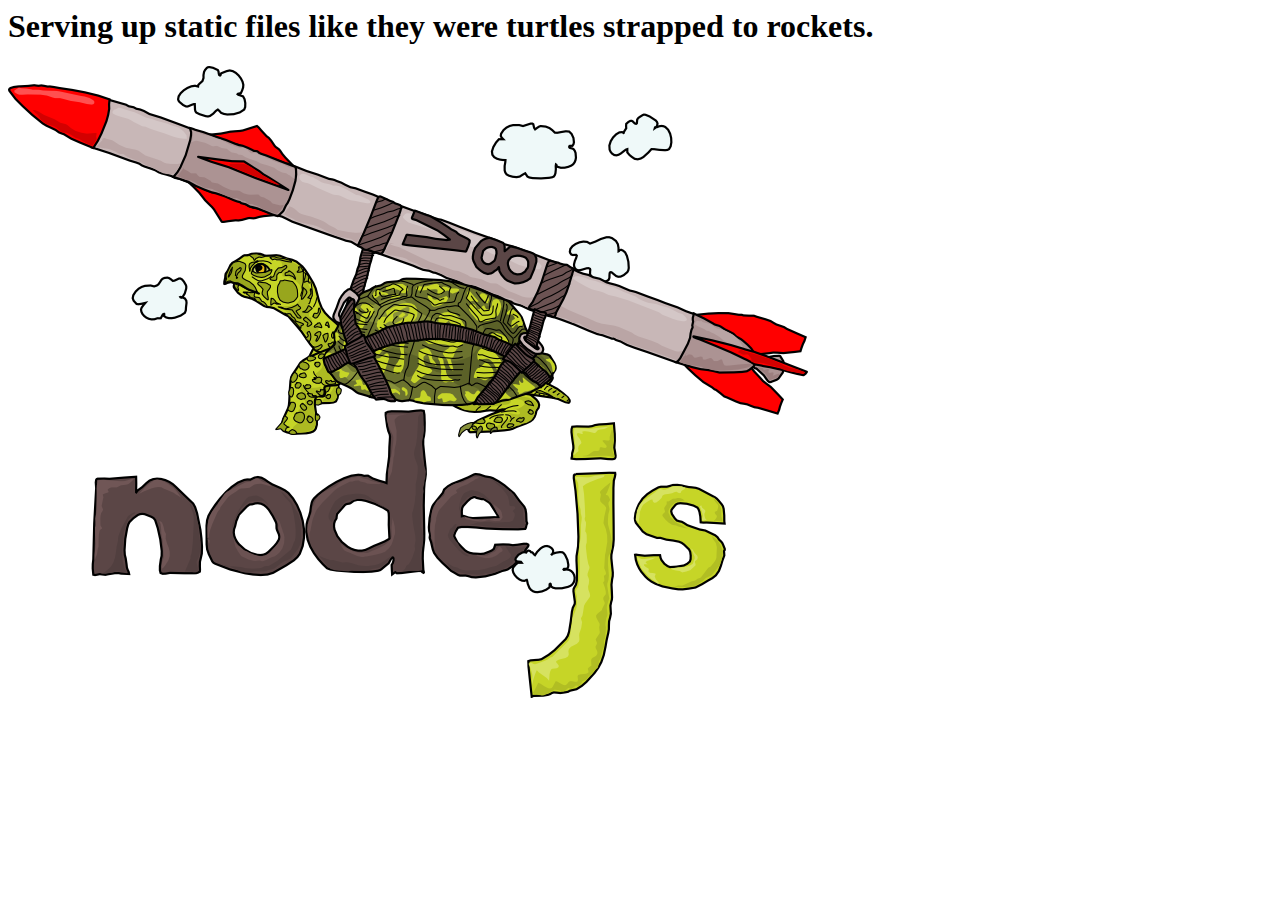
==== public/index.html @ df99218d "Sets up http-server" ====
<html>
  <head>
    <title>node.js http server</title>
  </head>
  <body>

    <h1>Serving up static files like they were turtles strapped to rockets.</h1>

    <img src="./img/turtle.png"/>
  </body>
</html>
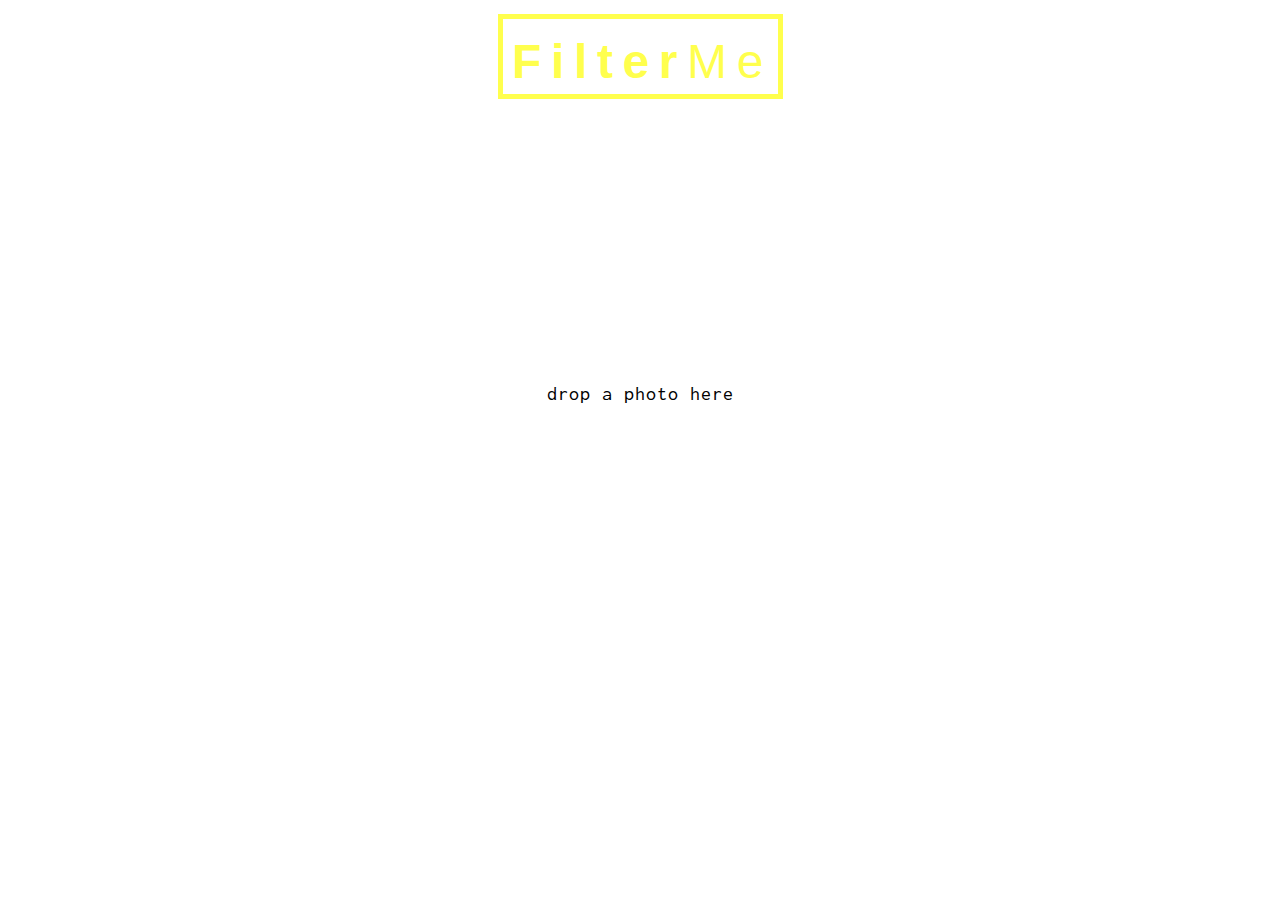
==== commit 32145d59: "Reorders asset pipeline" ====
--- a/public/index.html
+++ b/public/index.html
@@ -1,12 +1,48 @@
+<!DOCTYPE html>
 <html>
-  <head>
-    <title>node.js http server</title>
-  </head>
-  <body>
+<head>
+	<meta charset="utf-8" />
 
-    <h1>Serving up static files like they were turtles strapped to rockets.</h1>
+	<title>FilterMe</title>
+	<link href="assets/css/stylesheet.css" rel="stylesheet" />
 
-    <img src="./img/turtle.png"/>
-  </body>
+	<!-- Include the Yanone Kaffeesatz font -->
+  <link href="https://fonts.googleapis.com/css?family=Inconsolata" rel="stylesheet">
+  <script src="https://ajax.googleapis.com/ajax/libs/jquery/1.9.0/jquery.min.js"></script>
+  <script src="assets/js/filereader.js"></script>
+  <script src="assets/js/caman.full.js"></script>
+  <script src="assets/js/jquery.mousewheel.min.js"></script>
+  <script src="assets/js/script.js"></script>
+
+
+</head>
+<body>
+  	<div id="title">
+      <h1><b>Filter</b>Me</h1>
+    </div>
+  	<div id="photo"></div>
+  	<div id="filterContainer">
+  		<ul id="filters">
+  			<li> <a href="#" id="normal">Boring</a> </li>
+  			<li> <a href="#" id="vintage">Old Skool</a> </li>
+  			<li> <a href="#" id="lomo">Prosecco</a> </li>
+  			<li> <a href="#" id="clarity">Blue skies</a> </li>
+  			<li> <a href="#" id="sinCity">Metropolis</a> </li>
+        <li> <a href="#" id="sunrise">5AM</a> </li>
+  			<li> <a href="#" id="crossProcess">Burnt</a> </li>
+  			<li> <a href="#" id="orangePeel">Lemon Tart</a> </li>
+  			<li> <a href="#" id="love">Red Leicester</a> </li>
+  			<li> <a href="#" id="grungy">Teenage Dirtbag</a> </li>
+  			<li> <a href="#" id="jarques">Well Edgy</a> </li>
+  			<li> <a href="#" id="pinhole">Charlie Chaplin</a> </li>
+  			<li> <a href="#" id="oldBoot">Aryan Race</a> </li>
+  			<li> <a href="#" id="glowingSun">Pluto</a> </li>
+  			<li> <a href="#" id="hazyDays">Sunday Mornings</a> </li>
+  			<li> <a href="#" id="herMajesty">Her Majesty</a> </li>
+  			<li> <a href="#" id="nostalgia">Dreams</a> </li>
+  			<li> <a href="#" id="hemingway">Einstein</a> </li>
+  			<li> <a href="#" id="concentrate">Istanbul</a> </li>
+  		</ul>
+  	</div>
+</body>
 </html>
-
--- a/public/assets/css/stylesheet.css
+++ b/public/assets/css/stylesheet.css
@@ -0,0 +1,245 @@
+/*-------------------------
+	Simple reset
+--------------------------*/
+
+
+*{
+	margin:0;
+	padding:0;
+}
+
+
+/*-------------------------
+	General Styles
+--------------------------*/
+
+
+html{
+	background: url('../img/fish.jpg') no-repeat #fff;
+	background-size: cover;
+}
+
+body{
+	font:14px/1.3 'Inconsolata', monospace ;
+	position:relative;
+	min-height:500px;
+}
+
+
+a, a:visited {
+	outline:none;
+	color:#1c4f64;
+}
+
+a:hover{
+	text-decoration:none;
+}
+
+section, footer, header{
+	display: block;
+}
+
+
+/*----------------------------
+	Heading
+-----------------------------*/
+
+
+h1{
+	font-size: 100px;
+	font: 48px/1 Helvetica, sans-serif;
+	font-weight:400;
+	letter-spacing: 0.2em;
+	color:#ffff4d;
+	text-align:center;
+	padding:0.4em 0.2em 0.5em;
+	margin:0 auto;
+	/*text-shadow: #000 0px 0px 1px,   #000 0px 0px 1px,   #000 0px 0px 1px;*/
+}
+
+h1 b{
+	font-weight:600;
+}
+
+#title {
+	margin: 0 auto;
+	margin-top: 1em;
+	margin-bottom: 3em;
+	height: 75px;
+	width: 275px;
+	border: 5px solid #ffff4d;
+
+}
+
+/*----------------------------
+	The Photo
+-----------------------------*/
+
+#photo{
+	margin:0 auto;
+	width:500px;
+	height:500px;
+	text-align:center;
+	position:relative;
+}
+
+#photo:after{
+	content: 'drop a photo here';
+	text-align:center;
+	top: 12em;
+	z-index: 1;
+	color: #000;
+	font-family: 'Inconsolata', monospace;
+	display: block;
+	font-size: 20px;
+	position: relative;
+	letter-spacing: 1px;
+}
+
+#photo canvas{
+	text-align:center;
+	display:inline-block;
+	border-radius: 5px;
+	/*border:2px solid;*/
+	box-sizing: border-box;
+	position:absolute;
+	z-index:5;
+	top:50%;
+	left: 50%;
+}
+
+#photo img{
+	opacity:0;
+}
+
+/*----------------------------
+	The Filters
+-----------------------------*/
+
+
+
+#filterContainer{
+	width: 1000px;
+	margin: 50px auto 90px;
+	position: relative;
+	display:none;
+}
+
+/*#filterContainer:before{
+	content: '';
+	width: 20px;
+	box-shadow: 15px 0 10px #111;
+	position: absolute;
+	top: 0;
+	left: -22px;
+	bottom:-10px;
+	z-index:5;
+}*/
+
+/*#filterContainer:after{
+	content: '';
+	width: 20px;
+	box-shadow: -15px 0 10px #111;
+	position: absolute;
+	top: 0;
+	right: -22px;
+	bottom:-10px;
+	z-index:5;
+}*/
+
+#filters{
+	padding: 20px 20px 30px;
+	border-radius: 8px;
+	background-color: rgba(255, 255, 255, 0.5) ;
+	overflow: hidden;
+	list-style: none;
+	white-space: nowrap;
+	overflow-x: scroll;
+}
+
+#filters li{
+	display:inline-block;
+	margin:0 15px 0 0;
+}
+
+#filters li:last-child{
+	margin-right:0;
+}
+
+#filters li a{
+	display: block;
+	width: 150px;
+	height: 130px;
+	display: inline-block;
+	position: relative;
+	background: center top no-repeat;
+	text-decoration: none !important;
+	background-size: cover;
+
+
+	font-weight: bold;
+	color: #264347;
+	line-height: 294px;
+	text-align: center;
+	box-shadow: 0 0 1px rgba(255,255,255,0.4) inset;
+	border-radius: 4px;
+	font-size: 12px;
+}
+
+#filters li a.active{
+	cursor:default;
+}
+
+#filters li a.active:before{
+	content: '';
+	position: absolute;
+	width: 49px;
+	height: 45px;
+	top: 43px;
+	left: 51px;
+	background: url('../img/fish.svg') no-repeat;
+}
+
+/* The filters */
+
+#filters li #normal{		background-image:url('../img/filters/normal.jpg'); }
+#filters li #vintage{		background-image:url('../img/filters/vintage.jpg'); }
+#filters li #lomo{			background-image:url('../img/filters/lomo.jpg'); }
+#filters li #clarity{		background-image:url('../img/filters/clarity.jpg'); }
+#filters li #sinCity{		background-image:url('../img/filters/sinCity.jpg'); }
+#filters li #sunrise{		background-image:url('../img/filters/sunrise.jpg'); }
+#filters li #crossProcess{	background-image:url('../img/filters/crossProcess.jpg'); }
+#filters li #orangePeel{	background-image:url('../img/filters/orangePeel.jpg'); }
+#filters li #love{			background-image:url('../img/filters/love.jpg'); }
+#filters li #grungy{		background-image:url('../img/filters/grungy.jpg'); }
+#filters li #jarques{		background-image:url('../img/filters/jarques.jpg'); }
+#filters li #pinhole{		background-image:url('../img/filters/pinhole.jpg'); }
+#filters li #oldBoot{		background-image:url('../img/filters/oldBoot.jpg'); }
+#filters li #glowingSun{	background-image:url('../img/filters/glowingSun.jpg'); }
+#filters li #hazyDays{		background-image:url('../img/filters/hazyDays.jpg'); }
+#filters li #herMajesty{	background-image:url('../img/filters/herMajesty.jpg'); }
+#filters li #nostalgia{		background-image:url('../img/filters/nostalgia.jpg'); }
+#filters li #hemingway{		background-image:url('../img/filters/hemingway.jpg'); }
+#filters li #concentrate{	background-image:url('../img/filters/concentrate.jpg'); }
+
+
+/* Custom scrollbars for webkit */
+
+#filterContainer ::-webkit-scrollbar {
+  height: 10px;
+	background-color: #264347;
+	box-shadow: 1px #000;
+	border-radius: 4px;
+
+}
+
+/* Handle */
+#filterContainer ::-webkit-scrollbar-thumb {
+    border-radius: 4px;
+    background: #ffff00;
+		box-shadow: inset 0.5px 0.5px 0.5px 0.5px #fff;
+}
+
+/*#filterContainer ::-webkit-scrollbar-thumb:window-inactive {
+	background: #fff;
+}*/
